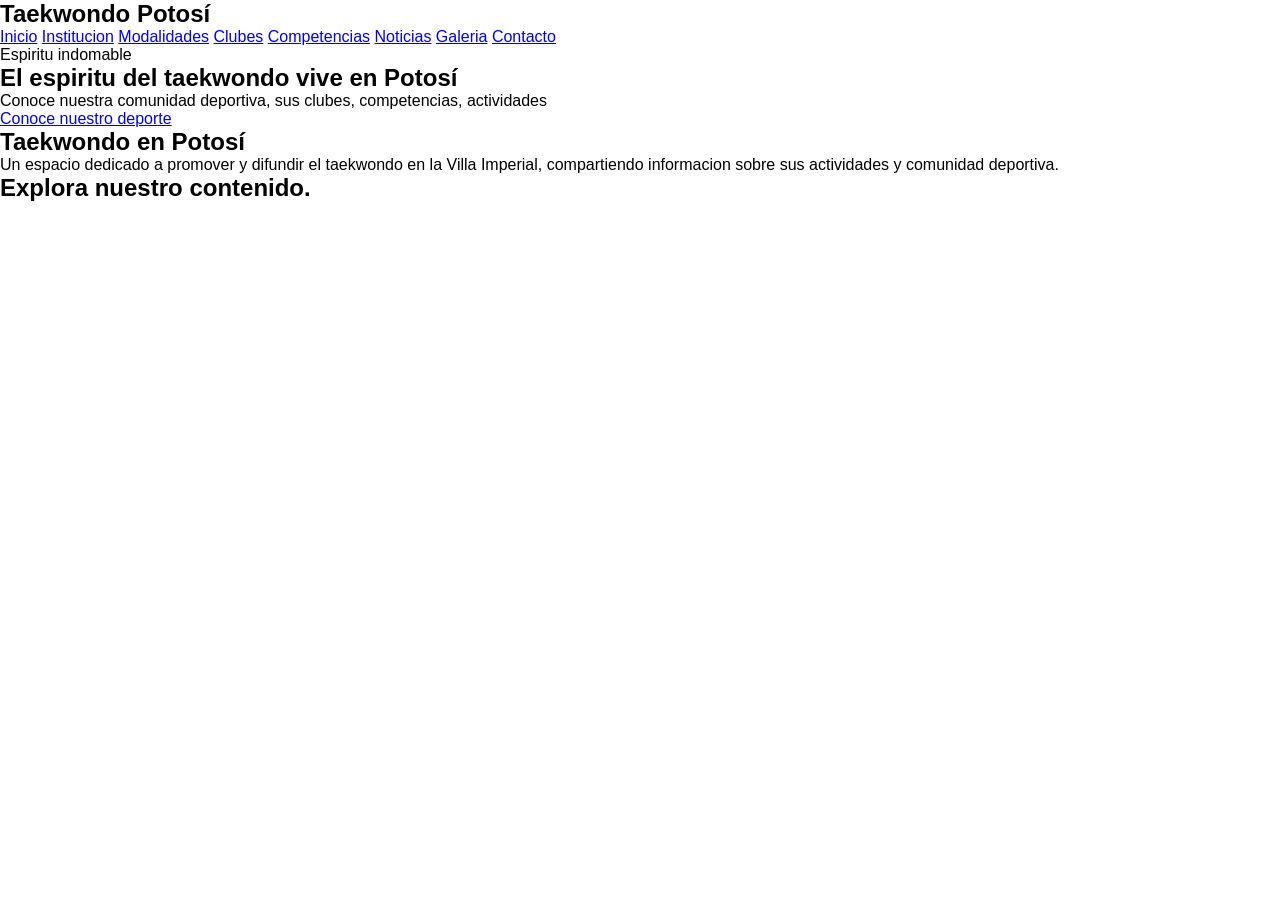
==== index.html @ 0ec26ac4 "Agregar nueva seccion de taekwond" ====
<!DOCTYPE html>
<html lang="es">
<head>
    <meta charset="UTF-8">
    <meta name="viewport" content="width=device-width, initial-scale=1.0">
    <title>Taekwondo Potosí</title>
    <meta name="description" content="Pagina independiente de difusion del taekwondo en Potosí, Bolivia.">
    <link rel="stylesheet" href="../css/style.css">
</head>
<body>
    <header>
        <div class="logo">
            <h2>Taekwondo <span>Potosí</span></h2>
        </div>
        <nav>
            <a href="index.html">Inicio</a>
            <a href="pages/institucion.html">Institucion</a>
            <a href="pages/modalidades.html">Modalidades</a>
            <a href="pages/clubes.html">Clubes</a>
            <a href="pages/competencias.html">Competencias</a>
            <a href="pages/noticias.html">Noticias</a>
            <a href="pages/galeria.html">Galeria</a>
            <a href="pages/contacto.html">Contacto</a>
        </nav>
    </header>
    <main>
        <section id="portada">
            <div class="portada-contenido">
            <p>Espiritu indomable</p>
            <h1>El espiritu del taekwondo vive en Potosí</h1>
            <p>Conoce nuestra comunidad deportiva, sus clubes, competencias, actividades</p>
            <a href="pages/modalidades.html">
                Conoce nuestro deporte
            </a>
        </section>
        <section id="presentacion">
            <h2>Taekwondo en Potosí</h2>
            <p>Un espacio dedicado a promover y difundir el taekwondo en la Villa Imperial, compartiendo informacion sobre sus actividades y comunidad deportiva.</p>
        </section>
        <section id="secciones">
            <h2>Explora nuestro contenido.</h2>
        </section>
    </main>
</body>
</html>
---- css/style.css ----
* {
    margin: 0;
    padding: 0;
    box-sizing: border-box;
}
body {
    font-family: Arial, sans-serif;
}
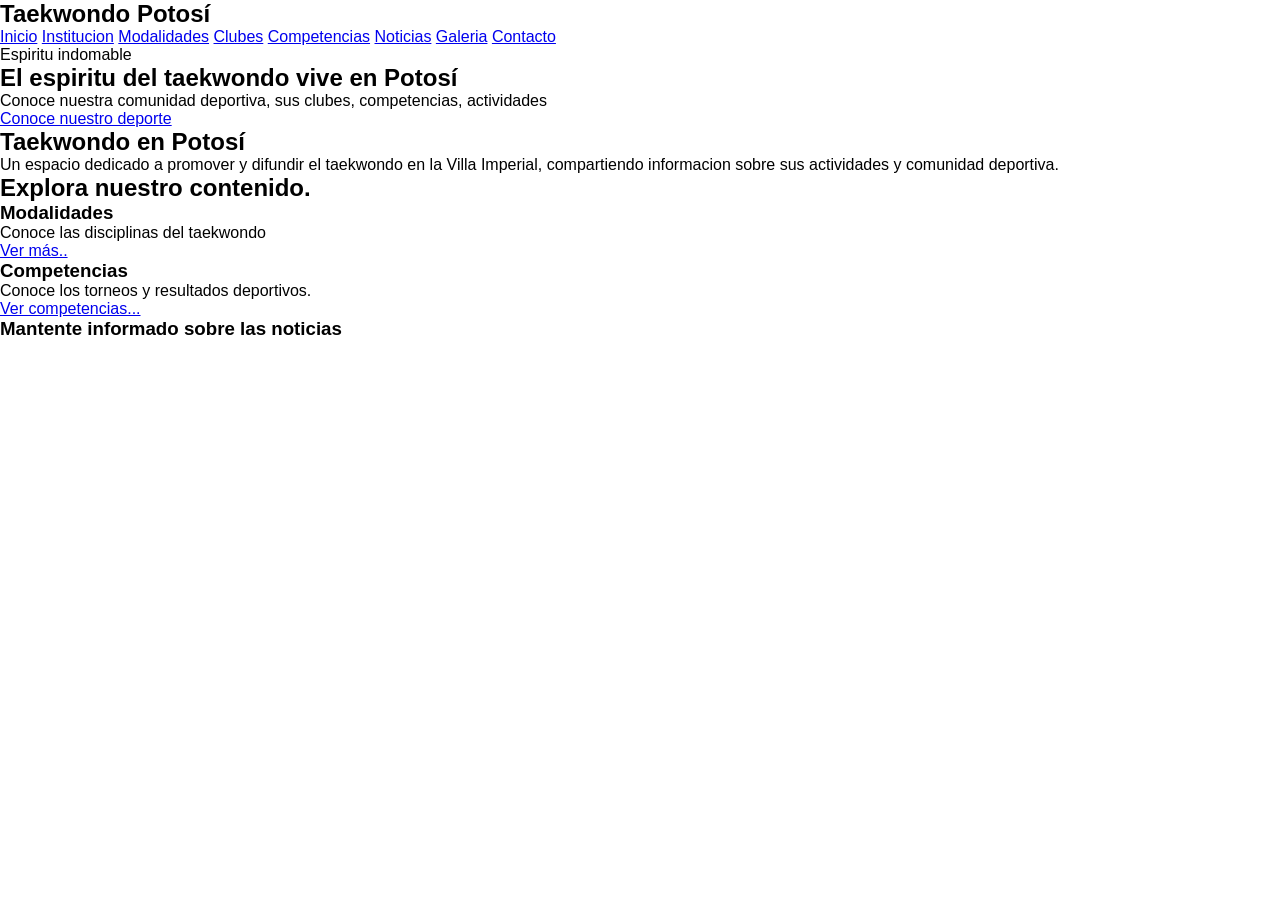
==== commit 440a214c: "Agregar nueva seccion de taekwondo" ====
--- a/index.html
+++ b/index.html
@@ -39,6 +39,28 @@
         </section>
         <section id="secciones">
             <h2>Explora nuestro contenido.</h2>
+            <div class="contenedor-tarjeta">
+                <article class="tarjeta">
+                    <h3>Modalidades</h3>
+                    <p>
+                        Conoce las disciplinas del taekwondo
+                    </p>
+                    <a href="pages/modalidades.html">
+                        Ver más..
+                    </a>
+                </article>
+                <article class="tarjeta">
+                    <h3>Competencias</h3>
+                    <p>Conoce los torneos y resultados deportivos.</p>
+                    <a href="pages/competencias.html">
+                        Ver competencias...
+                    </a>
+                </article>
+                <article class="tarjeta">
+                    <h3>Mantente informado sobre las noticias</h3>
+                    <p></p>
+                </article>
+            </div>
         </section>
     </main>
 </body>
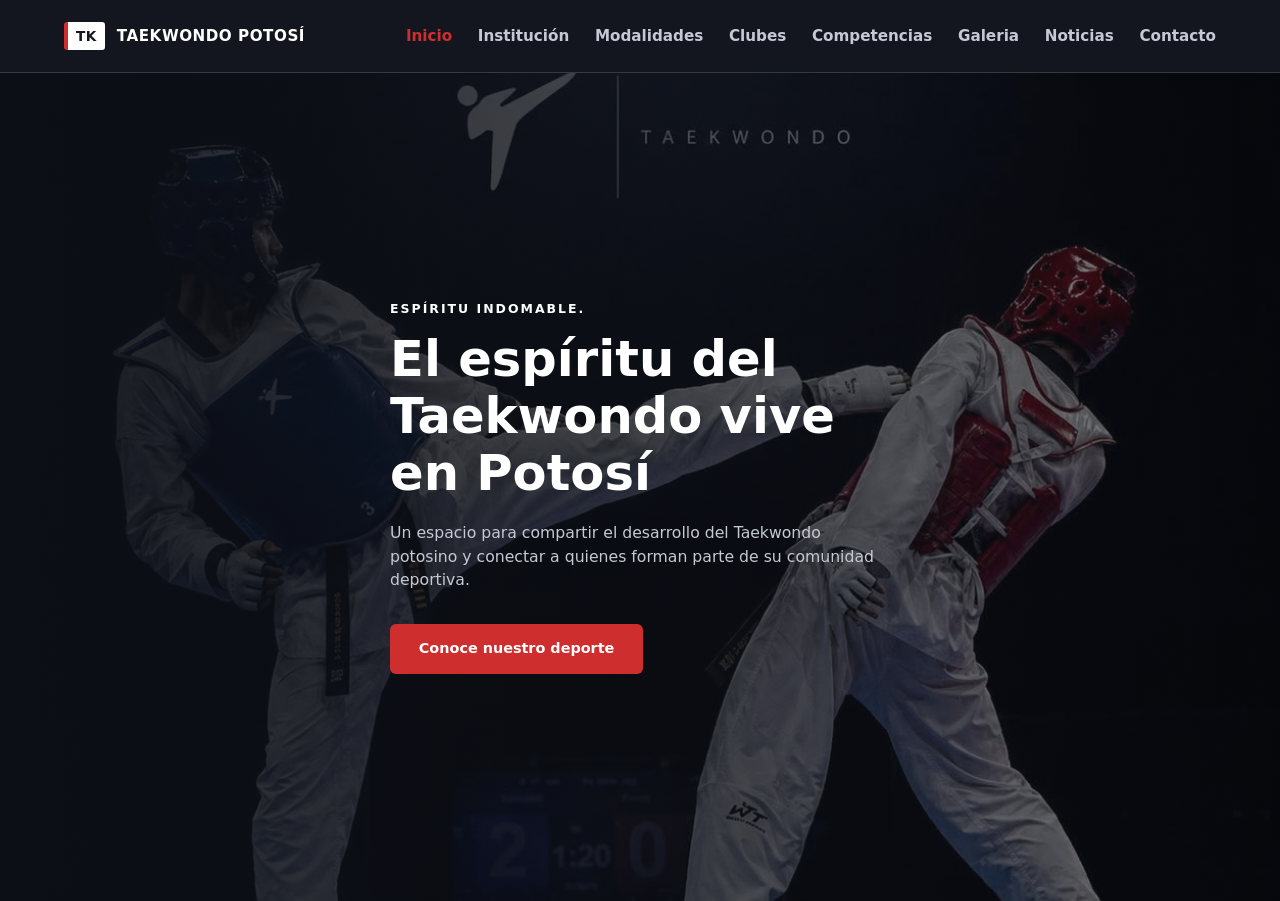
==== commit 3204217d: "Actualizar diseño de la pagina" ====
--- a/index.html
+++ b/index.html
@@ -3,63 +3,50 @@
 <head>
     <meta charset="UTF-8">
     <meta name="viewport" content="width=device-width, initial-scale=1.0">
-    <title>Taekwondo Potosí</title>
-    <meta name="description" content="Pagina independiente de difusion del taekwondo en Potosí, Bolivia.">
-    <link rel="stylesheet" href="../css/style.css">
+    <title>Taekwondo Potosí | Inicio</title>
+    <link rel="stylesheet" href="css/style.css">
 </head>
 <body>
-    <header>
-        <div class="logo">
-            <h2>Taekwondo <span>Potosí</span></h2>
+    <header class="navbar">
+        <div class="container nav-container">
+            <a href="index.html" class="brand">
+                <span class="brand-badge">TK</span>
+                <span class="brand-name">TAEKWONDO POTOSÍ</span>
+            </a>
+            <input type="checkbox" id="menu-check" class="menu-check">
+            <label for="menu-check" class="menu-toggle" aria-label="Abrir menú">
+                <span></span>
+                <span></span>
+                <span></span>
+            </label>
+            <nav class="nav-menu">
+                <ul>
+                    <li><a href="index.html" class="active">Inicio</a></li>
+                    <li><a href="pages/institucion.html">Institución</a></li>
+                    <li><a href="pages/modalidades.html">Modalidades</a></li>
+                    <li><a href="pages/clubes.html">Clubes</a></li>
+                    <li><a href="pages/competencias.html">Competencias</a></li>
+                    <li><a href="pages/galeria.html">Galeria</a></li>
+                    <li><a href="pages/noticias.html">Noticias</a></li>
+                    <li><a href="pages/contacto.html">Contacto</a></li>
+                </ul>
+            </nav>
         </div>
-        <nav>
-            <a href="index.html">Inicio</a>
-            <a href="pages/institucion.html">Institucion</a>
-            <a href="pages/modalidades.html">Modalidades</a>
-            <a href="pages/clubes.html">Clubes</a>
-            <a href="pages/competencias.html">Competencias</a>
-            <a href="pages/noticias.html">Noticias</a>
-            <a href="pages/galeria.html">Galeria</a>
-            <a href="pages/contacto.html">Contacto</a>
-        </nav>
     </header>
     <main>
-        <section id="portada">
-            <div class="portada-contenido">
-            <p>Espiritu indomable</p>
-            <h1>El espiritu del taekwondo vive en Potosí</h1>
-            <p>Conoce nuestra comunidad deportiva, sus clubes, competencias, actividades</p>
-            <a href="pages/modalidades.html">
-                Conoce nuestro deporte
-            </a>
-        </section>
-        <section id="presentacion">
-            <h2>Taekwondo en Potosí</h2>
-            <p>Un espacio dedicado a promover y difundir el taekwondo en la Villa Imperial, compartiendo informacion sobre sus actividades y comunidad deportiva.</p>
-        </section>
-        <section id="secciones">
-            <h2>Explora nuestro contenido.</h2>
-            <div class="contenedor-tarjeta">
-                <article class="tarjeta">
-                    <h3>Modalidades</h3>
-                    <p>
-                        Conoce las disciplinas del taekwondo
+        <section class="hero">
+            <div class="hero-overlay"></div>
+            <div class="container">
+                <div class="container hero-content">
+                    <p class="hero-kicker">ESPÍRITU INDOMABLE.</p>
+                    <h1>El espíritu del Taekwondo vive en Potosí</h1>
+                    <p class="hero-description">
+                        Un espacio para compartir el desarrollo del Taekwondo potosino y conectar a quienes forman parte de su comunidad deportiva.
                     </p>
-                    <a href="pages/modalidades.html">
-                        Ver más..
-                    </a>
-                </article>
-                <article class="tarjeta">
-                    <h3>Competencias</h3>
-                    <p>Conoce los torneos y resultados deportivos.</p>
-                    <a href="pages/competencias.html">
-                        Ver competencias...
-                    </a>
-                </article>
-                <article class="tarjeta">
-                    <h3>Mantente informado sobre las noticias</h3>
-                    <p></p>
-                </article>
+                    <div class="hero-actions">
+                        <a href="pages/institucion.html" class="btn-primary">Conoce nuestro deporte</a>
+                    </div>
+                </div>
             </div>
         </section>
     </main>
--- a/css/style.css
+++ b/css/style.css
@@ -1,8 +1,463 @@
+:root {
+    --bg-nav: #13161f;
+    --bg-dark: #0f1219;
+    --accent-red: #cf2e2e;
+    --accent-red-hover: #b02323;
+    --text-light: #ffffff;
+    --text-muted: #c4c9d4;
+    --border-subtle: rgba(255, 255, 255, 0.15);
+}
 * {
     margin: 0;
     padding: 0;
     box-sizing: border-box;
 }
 body {
-    font-family: Arial, sans-serif;
+    font-family: system-ui, -apple-system, 'Segoe UI', Roboto, Helvetica, Arial, sans-serif;
+    background-color: var(--bg-dark);
+    color: var(--text-light);
+    line-height: 1.5;
+}
+.container {
+    width: 90%;
+    max-width: 1200px;
+    margin: 0 auto;
+}
+.navbar {
+    background-color: var(--bg-nav);
+    border-bottom: 1px solid var(--border-subtle);
+}
+.nav-container {
+    display: flex;
+    flex-wrap: wrap;
+    justify-content: space-between;
+    align-items: center;
+    min-height: 72px;
+}
+.brand {
+    display: flex;
+    align-items: center;
+    gap: 12px;
+    text-decoration: none;
+    color: var(--text-light);
+    font-weight: 800;
+    font-size: 0.95rem;
+    letter-spacing: 0.5px;
+}
+.brand-badge {
+    background-color: #ffffff;
+    color: #13161f;
+    border-left: 4px solid var(--accent-red);
+    padding: 4px 8px;
+    border-radius: 3px;
+    font-size: 0.85rem;
+    font-weight: 900;
+}
+.menu-check {
+    display: none;
+}
+.menu-toggle {
+    display: flex;
+    flex-direction: column;
+    justify-content: center;
+    align-items: center;
+    gap: 5px;
+    width: 42px;
+    height: 38px;
+    border: 1px solid var(--border-subtle);
+    border-radius: 4px;
+    cursor: pointer;
+}
+.menu-toggle span {
+    display: block;
+    width: 20px;
+    height: 2px;
+    background-color: var(--text-light);
+}
+.menu-check:checked ~ .nav-menu {
+    display: block;
+}
+.nav-menu {
+    display: none;
+    width: 100%;
+    border-top: 1px solid var(--border-subtle);
+    padding: 1.2rem 0 1.8rem 0;
+}
+.nav-menu ul {
+    list-style: none;
+    display: flex;
+    flex-direction: column;
+    gap: 1.2rem;
+}
+.nav-menu a {
+    color: var(--text-muted);
+    text-decoration: none;
+    font-weight: 600;
+    font-size: 0.95rem;
+    transition: color 0.2s;
+}
+.nav-menu a:hover,
+.nav-menu a.active {
+    color: var(--accent-red);
+}
+.hero {
+    position: relative;
+    min-height: calc(100vh - 72px);
+    display: flex;
+    align-items: center;
+    background-image: url('../assets/img/FB_IMG_1795033793147.jpg');
+    background-size: cover;
+    background-position: center;
+    background-repeat: no-repeat;
+    padding: 3rem 0;
+}
+.hero-overlay {
+    position: absolute;
+    inset: 0;
+    background: linear-gradient(to right, rgba(13, 16, 23, 0.92) 0%, rgba(13, 16, 23, 0.72) 55%, rgba(13, 16, 23, 0.45) 100%);
+}
+.hero .container {
+    position: relative;
+    z-index: 1;
+}
+.hero-content {
+    max-width: 500px;
+    text-align: left;
+}
+.hero-kicker {
+    color: #ffffff;
+    font-size: 0.78rem;
+    font-weight: 700;
+    letter-spacing: 2px;
+    margin-bottom: 0.8rem;
+}
+.hero h1 {
+    font-size: 2.3rem;
+    line-height: 1.15;
+    margin-bottom: 1.2rem;
+    font-weight: 800;
+}
+.hero-description {
+    color: var(--text-muted);
+    font-size: 0.98rem;
+    margin-bottom: 2rem;
+}
+.btn-primary {
+    display: block;
+    width: 100%;
+    text-align: center;
+    background-color: var(--accent-red);
+    color: #ffffff;
+    text-decoration: none;
+    font-weight: 600;
+    font-size: 0.9rem;
+    padding: 0.95rem 1.8rem;
+    border-radius: 6px;
+    transition: background-color 0.2s;
+}
+.btn-primary:hover {
+    background-color: var(--accent-red-hover);
+}
+@media (min-width: 992px) {
+    .menu-toggle {
+        display: none;
+    }
+    .nav-menu {
+        display: block;
+        width: auto;
+        border-top: none;
+        padding: 0;
+    }
+    .nav-menu ul {
+        flex-direction: row;
+        gap: 1.6rem;
+    }
+    .hero h1 {
+        font-size: 3.1rem;
+    }
+    .btn-primary {
+        display: inline-block;
+        width: auto;
+        padding: 0.9rem 1.8rem;
+    }
+}
+body.light-page {
+    background-color: #f4f6f9;
+    color: #1e2430;
+}
+.institucion-section {
+    padding: 4.5rem 0 5.5rem 0;
+}
+.institucion-grid {
+    display: grid;
+    grid-template-columns: 1fr;
+    gap: 2.5rem;
+    align-items: start;
+}
+.section-kicker {
+    color: var(--accent-red);
+    font-size: 0.78rem;
+    font-weight: 700;
+    letter-spacing: 2px;
+    text-transform: uppercase;
+    margin-bottom: 0.6rem;
+}
+.institucion-intro h1 {
+    font-size: 2.2rem;
+    color: #13161f;
+    font-weight: 800;
+    line-height: 1.2;
+    margin-bottom: 1.2rem;
+}
+.intro-text {
+    color: #4a5568;
+    font-size: 1rem;
+    line-height: 1.65;
+    margin-bottom: 2rem;
+}
+.mision-vision-box {
+    display: flex;
+    flex-direction: column;
+    gap: 1.2rem;
+}
+.mv-item {
+    background-color: #ffffff;
+    border-left: 4px solid #13161f;
+    padding: 1.3rem 1.5rem;
+    border-radius: 6px;
+    box-shadow: 0 4px 15px rgba(19, 22, 31, 0.04);
+}
+.mv-item h3 {
+    font-size: 1.05rem;
+    color: #13161f;
+    margin-bottom: 0.4rem;
+    font-weight: 700;
+}
+.mv-item p {
+    color: #4a5568;
+    font-size: 0.92rem;
+    line-height: 1.6;
+}
+.institucion-card {
+    background-color: #ffffff;
+    border-top: 3px solid var(--accent-red);
+    border-radius: 8px;
+    padding: 2.2rem;
+    box-shadow: 0 10px 30px rgba(19, 22, 31, 0.06);
+}
+.card-block + .card-block {
+    margin-top: 2rem;
+    padding-top: 1.8rem;
+    border-top: 1px solid #edf2f7;
+}
+.card-block h2 {
+    font-size: 1.25rem;
+    color: #13161f;
+    font-weight: 700;
+    margin-bottom: 0.8rem;
+}
+.card-block p {
+    color: #4a5568;
+    font-size: 0.95rem;
+    line-height: 1.7;
+}
+/* Sección 5 Principios */
+.principios-section {
+    margin-top: 4.5rem;
+    padding-top: 3.5rem;
+    border-top: 1px solid #e2e8f0;
+}
+.principios-header {
+    margin-bottom: 2rem;
+}
+.principios-header h2 {
+    font-size: 1.8rem;
+    color: #13161f;
+    font-weight: 800;
+}
+.principios-grid {
+    display: grid;
+    grid-template-columns: 1fr;
+    gap: 1.3rem;
+}
+.principio-card {
+    background-color: #ffffff;
+    padding: 1.6rem;
+    border-radius: 8px;
+    border-bottom: 3px solid transparent;
+    box-shadow: 0 4px 15px rgba(19, 22, 31, 0.04);
+    transition: transform 0.2s, border-color 0.2s;
+}
+.principio-card:hover {
+    transform: translateY(-4px);
+    border-bottom-color: var(--accent-red);
+}
+.principio-num {
+    display: inline-block;
+    font-size: 0.8rem;
+    font-weight: 800;
+    color: var(--accent-red);
+    margin-bottom: 0.5rem;
+}
+.principio-card h3 {
+    font-size: 1.05rem;
+    color: #13161f;
+    font-weight: 700;
+    margin-bottom: 0.5rem;
+}
+.principio-card p {
+    color: #4a5568;
+    font-size: 0.9rem;
+    line-height: 1.55;
+}
+@media (min-width: 768px) {
+    .principios-grid {
+        grid-template-columns: repeat(2, 1fr);
+    }
+}
+@media (min-width: 992px) {
+    .institucion-grid {
+        grid-template-columns: 1fr 1.35fr;
+        gap: 3.5rem;
+    }
+    .institucion-intro h1 {
+        font-size: 2.5rem;
+    }
+    .principios-grid {
+        grid-template-columns: repeat(3, 1fr);
+    }
+}
+.modalidades-section {
+    padding: 4.5rem 0 5.5rem 0;
+}
+.modalidades-header {
+    max-width: 680px;
+    margin-bottom: 2.5rem;
+}
+.modalidades-header h1 {
+    font-size: 2.2rem;
+    color: #13161f;
+    font-weight: 800;
+    line-height: 1.2;
+    margin-bottom: 1rem;
+}
+.modalidades-grid {
+    display: grid;
+    grid-template-columns: 1fr;
+    gap: 2rem;
+}
+.modalidad-card {
+    background-color: #ffffff;
+    border-radius: 8px;
+    overflow: hidden;
+    box-shadow: 0 10px 30px rgba(19, 22, 31, 0.06);
+    display: flex;
+    flex-direction: column;
+}
+.modalidad-img {
+    width: 100%;
+    height: 280px;
+    background-color: #13161f;
+    overflow: hidden;
+}
+.modalidad-img img {
+    width: 100%;
+    height: 100%;
+    object-fit: cover;
+    display: block;
+    transition: transform 0.35s ease;
+}
+.modalidad-card:hover .modalidad-img img {
+    transform: scale(1.03);
+}
+.modalidad-body {
+    padding: 2rem;
+    flex: 1;
+}
+.modalidad-tag {
+    display: block;
+    color: var(--accent-red);
+    font-size: 0.78rem;
+    font-weight: 700;
+    letter-spacing: 1.5px;
+    margin-bottom: 0.5rem;
+}
+.modalidad-body h2 {
+    font-size: 1.5rem;
+    color: #13161f;
+    font-weight: 800;
+    margin-bottom: 0.8rem;
+}
+.modalidad-body p {
+    color: #4a5568;
+    font-size: 0.95rem;
+    line-height: 1.65;
+    margin-bottom: 1.4rem;
+}
+.modalidad-list {
+    list-style: none;
+    border-top: 1px solid #edf2f7;
+    padding-top: 1.2rem;
+    display: flex;
+    flex-direction: column;
+    gap: 0.75rem;
+}
+.modalidad-list li {
+    color: #4a5568;
+    font-size: 0.9rem;
+    line-height: 1.5;
+}
+.modalidad-list strong {
+    color: #13161f;
+}
+.complementos-section {
+    margin-top: 4.5rem;
+    padding-top: 3.5rem;
+    border-top: 1px solid #e2e8f0;
+}
+.complementos-header {
+    margin-bottom: 2rem;
+}
+.complementos-header h2 {
+    font-size: 1.8rem;
+    color: #13161f;
+    font-weight: 800;
+}
+.complementos-grid {
+    display: grid;
+    grid-template-columns: 1fr;
+    gap: 1.5rem;
+}
+.complemento-card {
+    background-color: #ffffff;
+    padding: 1.8rem;
+    border-radius: 8px;
+    border-left: 4px solid #13161f;
+    box-shadow: 0 4px 15px rgba(19, 22, 31, 0.04);
+}
+.complemento-card h3 {
+    font-size: 1.1rem;
+    color: #13161f;
+    font-weight: 700;
+    margin-bottom: 0.6rem;
+}
+.complemento-card p {
+    color: #4a5568;
+    font-size: 0.92rem;
+    line-height: 1.6;
+}
+@media (min-width: 992px) {
+    .modalidades-header h1 {
+        font-size: 2.5rem;
+    }
+    .modalidades-grid {
+        grid-template-columns: repeat(2, 1fr);
+        gap: 2.5rem;
+    }
+    .modalidad-img {
+        height: 320px;
+    }
+    .complementos-grid {
+        grid-template-columns: repeat(3, 1fr);
+    }
 }
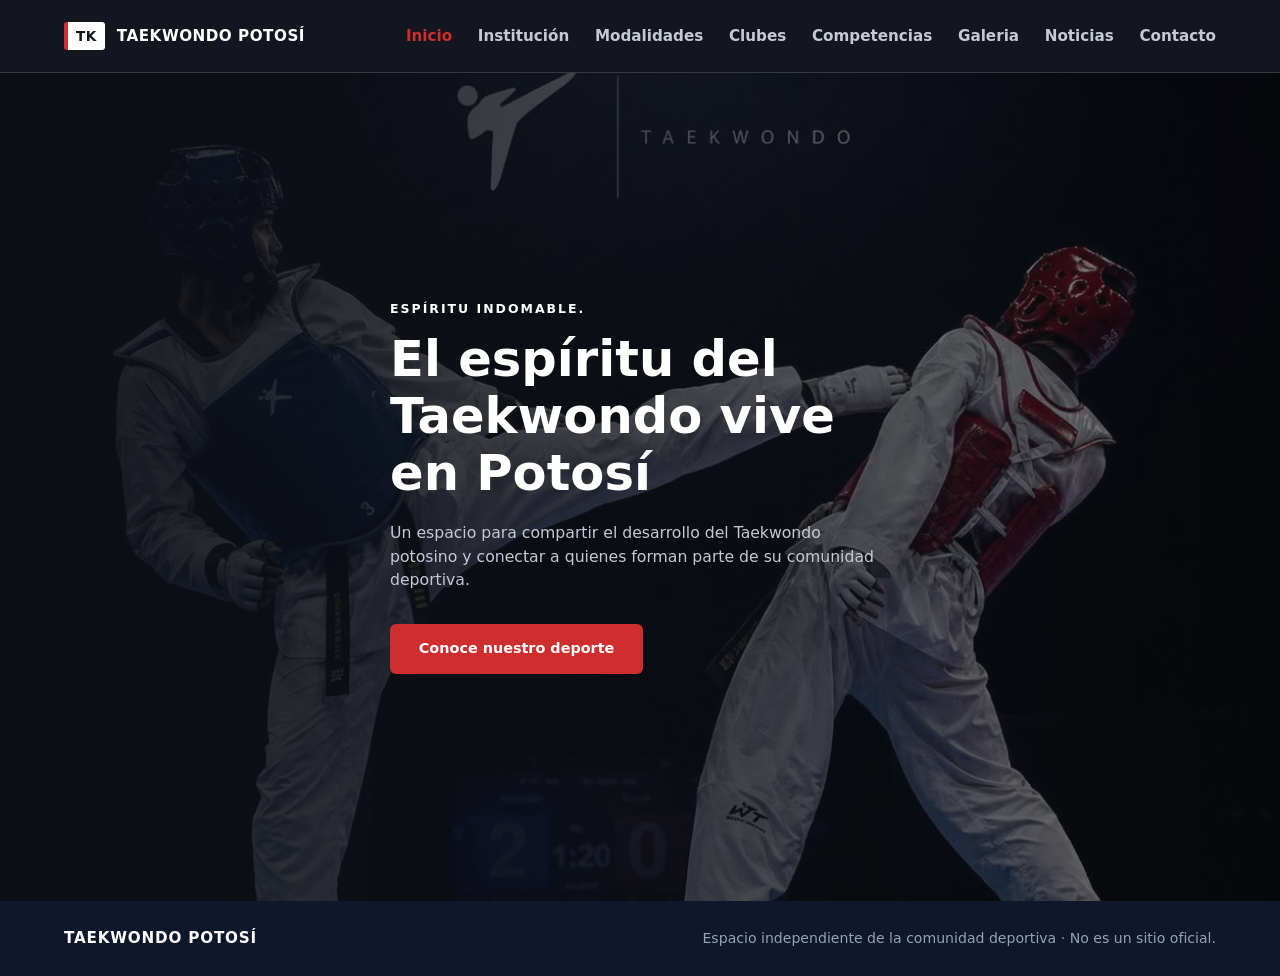
==== commit e6b32906: "Ultimas modificaciones de la pagina web" ====
--- a/index.html
+++ b/index.html
@@ -50,5 +50,11 @@
             </div>
         </section>
     </main>
+    <footer class="site-footer">
+    <div class="container footer-container">
+        <span class="footer-brand">TAEKWONDO POTOSÍ</span>
+        <p class="footer-note">Espacio independiente de la comunidad deportiva · No es un sitio oficial.</p>
+    </div>
+</footer>
 </body>
 </html>
--- a/css/style.css
+++ b/css/style.css
@@ -17,6 +17,9 @@
     background-color: var(--bg-dark);
     color: var(--text-light);
     line-height: 1.5;
+    min-height: 100vh;
+    display: flex;
+    flex-direction: column;
 }
 .container {
     width: 90%;
@@ -310,12 +313,12 @@
     font-size: 0.9rem;
     line-height: 1.55;
 }
-@media (min-width: 768px) {
+@media (min-width: 600px) {
     .principios-grid {
         grid-template-columns: repeat(2, 1fr);
     }
 }
-@media (min-width: 992px) {
+@media (min-width: 900px) {
     .institucion-grid {
         grid-template-columns: 1fr 1.35fr;
         gap: 3.5rem;
@@ -446,7 +449,7 @@
     font-size: 0.92rem;
     line-height: 1.6;
 }
-@media (min-width: 992px) {
+@media (min-width: 900px) {
     .modalidades-header h1 {
         font-size: 2.5rem;
     }
@@ -460,4 +463,646 @@
     .complementos-grid {
         grid-template-columns: repeat(3, 1fr);
     }
+}
+.page-light {
+  background-color: #f5f6f8;
+  color: #13161f;
+  min-height: calc(100vh - 72px);
+  padding: 3.5rem 0 5rem 0;
+}
+.section-intro {
+  max-width: 720px;
+  margin-bottom: 2.5rem;
+}
+.kicker-red {
+  display: block;
+  color: var(--accent-red);
+  font-size: 0.78rem;
+  font-weight: 800;
+  letter-spacing: 1.5px;
+  margin-bottom: 0.5rem;
+}
+.section-intro h1 {
+  font-size: 2.2rem;
+  font-weight: 800;
+  color: #13161f;
+  margin-bottom: 0.8rem;
+}
+.section-intro p {
+  color: #4a5568;
+  font-size: 1rem;
+}
+.clubs-grid {
+  display: grid;
+  grid-template-columns: repeat(3, 1fr);
+  gap: 1.8rem;
+}
+.club-card {
+  background-color: #ffffff;
+  border-radius: 10px;
+  overflow: hidden;
+  border: 1px solid #e2e8f0;
+  box-shadow: 0 4px 12px rgba(0, 0, 0, 0.04);
+  display: flex;
+  flex-direction: column;
+}
+.club-img {
+  width: 100%;
+  height: 210px;
+  background-color: #ffffff;
+  border-bottom: 1px solid #edf2f7;
+  display: flex;
+  align-items: center;
+  justify-content: center;
+  overflow: hidden;
+}
+.club-img img {
+  width: 100%;
+  height: 100%;
+  object-fit: cover;
+}
+.club-body {
+  padding: 1.5rem;
+}
+.club-body h3 {
+  font-size: 1.15rem;
+  font-weight: 700;
+  color: #13161f;
+  margin-bottom: 0.6rem;
+}
+.club-body p {
+  color: #4a5568;
+  font-size: 0.92rem;
+  line-height: 1.55;
+}
+@media (max-width: 900px) {
+  .clubs-grid {
+    grid-template-columns: repeat(2, 1fr);
+  }
+}
+@media (max-width: 600px) {
+  .clubs-grid {
+    grid-template-columns: 1fr;
+  }
+}
+.page-dark {
+  background-color: #161b26;
+  color: #ffffff;
+  min-height: calc(100vh - 72px);
+  padding: 3.5rem 0 5rem 0;
+}
+.section-intro-dark {
+  max-width: 720px;
+  margin-bottom: 2.5rem;
+}
+.section-intro-dark h1 {
+  font-size: 2.2rem;
+  font-weight: 800;
+  color: #ffffff;
+  margin-bottom: 0.8rem;
+}
+.section-intro-dark p {
+  color: #c4c9d4;
+  font-size: 1rem;
+  line-height: 1.6;
+}
+.competencias-grid {
+  display: grid;
+  grid-template-columns: repeat(2, 1fr);
+  gap: 2rem;
+}
+.comp-card {
+  background-color: #1d2331;
+  border: 1px solid rgba(255, 255, 255, 0.12);
+  border-radius: 10px;
+  overflow: hidden;
+  display: flex;
+  flex-direction: column;
+}
+.comp-img {
+  width: 100%;
+  height: 260px;
+  overflow: hidden;
+}
+.comp-img img {
+  width: 100%;
+  height: 100%;
+  object-fit: cover;
+}
+.comp-body {
+  padding: 1.8rem;
+}
+.comp-body h3 {
+  font-size: 1.25rem;
+  font-weight: 700;
+  color: #ffffff;
+  margin-bottom: 0.7rem;
+}
+.comp-body p {
+  color: #c4c9d4;
+  font-size: 0.95rem;
+  line-height: 1.6;
+}
+@media (max-width: 900px) {
+  .competencias-grid {
+    gap: 1.5rem;
+  }
+  .comp-img {
+    height: 220px;
+  }
+  .comp-body {
+    padding: 1.4rem;
+  }
+}
+@media (max-width: 600px) {
+  .page-dark {
+    padding: 2.5rem 0 3.5rem 0;
+  }
+  .section-intro-dark h1 {
+    font-size: 1.8rem;
+  }
+  .competencias-grid {
+    grid-template-columns: 1fr;
+    gap: 1.5rem;
+  }
+  .comp-img {
+    height: 190px;
+  }
+}
+.galeria-section {
+    padding: 60px 0 80px;
+}
+.galeria-header {
+    max-width: 700px;
+    margin-bottom: 45px;
+}
+.galeria-bloque {
+    margin-bottom: 60px;
+}
+.bloque-titulo {
+    margin-bottom: 24px;
+    border-left: 4px solid #c8102e;
+    padding-left: 14px;
+}
+.bloque-titulo h2 {
+    font-size: 1.7rem;
+    margin-bottom: 4px;
+}
+.bloque-titulo p {
+    color: #555;
+    font-size: 0.95rem;
+}
+.entrenamiento-layout {
+    display: grid;
+    grid-template-columns: 1.4fr 1fr;
+    gap: 24px;
+    align-items: stretch;
+}
+.video-card {
+    background: #ffffff;
+    border-radius: 14px;
+    overflow: hidden;
+    box-shadow: 0 8px 24px rgba(0, 0, 0, 0.08);
+    display: flex;
+    flex-direction: column;
+}
+.video-card video {
+    width: 100%;
+    height: 100%;
+    min-height: 320px;
+    max-height: 440px;
+    object-fit: cover;
+    background: #0f172a;
+    display: block;
+}
+.media-caption {
+    padding: 16px 20px;
+}
+.media-caption span {
+    display: inline-block;
+    font-size: 0.75rem;
+    font-weight: 700;
+    letter-spacing: 1px;
+    color: #c8102e;
+    margin-bottom: 4px;
+}
+.media-caption p {
+    font-weight: 600;
+    color: #1e293b;
+}
+.entrenamiento-fotos {
+    display: grid;
+    grid-template-rows: 1fr 1fr;
+    gap: 20px;
+}
+.competencias-grid {
+    display: grid;
+    grid-template-columns: repeat(3, 1fr);
+    gap: 24px;
+}
+.galeria-card {
+    position: relative;
+    background: #ffffff;
+    border-radius: 14px;
+    overflow: hidden;
+    box-shadow: 0 8px 24px rgba(0, 0, 0, 0.07);
+    transition: transform 0.25s ease, box-shadow 0.25s ease;
+    margin: 0;
+}
+.galeria-card:hover {
+    transform: translateY(-5px);
+    box-shadow: 0 14px 30px rgba(0, 0, 0, 0.12);
+}
+.galeria-card img {
+    width: 100%;
+    height: 220px;
+    object-fit: cover;
+    display: block;
+}
+.entrenamiento-fotos .galeria-card img {
+    height: 165px;
+}
+.galeria-badge {
+    position: absolute;
+    top: 14px;
+    left: 14px;
+    background: rgba(15, 23, 42, 0.85);
+    color: #ffffff;
+    font-size: 0.72rem;
+    font-weight: 700;
+    letter-spacing: 0.8px;
+    padding: 5px 10px;
+    border-radius: 6px;
+}
+.galeria-card figcaption {
+    padding: 16px 18px;
+    font-size: 0.92rem;
+    color: #334155;
+}
+.galeria-card figcaption h3 {
+    font-size: 1.05rem;
+    color: #0f172a;
+    margin-bottom: 6px;
+}
+@media (max-width: 900px) {
+    .entrenamiento-layout {
+        grid-template-columns: 1fr;
+    }
+
+    .entrenamiento-fotos {
+        grid-template-rows: auto;
+        grid-template-columns: 1fr 1fr;
+    }
+
+    .competencias-grid {
+        grid-template-columns: repeat(2, 1fr);
+    }
+}
+@media (max-width: 600px) {
+    .galeria-section {
+        padding: 40px 0 60px;
+    }
+    .bloque-titulo h2 {
+        font-size: 1.4rem;
+    }
+    .video-card video {
+        min-height: 220px;
+    }
+    .entrenamiento-fotos {
+        grid-template-columns: 1fr;
+    }
+    .competencias-grid {
+        grid-template-columns: 1fr;
+    }
+    .galeria-card img,
+    .entrenamiento-fotos .galeria-card img {
+        height: 200px;
+    }
+}
+.noticias-section {
+    padding: 60px 0 80px;
+}
+
+.noticias-header {
+    max-width: 720px;
+    margin-bottom: 40px;
+}
+.noticia-destacada {
+    display: grid;
+    grid-template-columns: 1.1fr 1fr;
+    background: #ffffff;
+    border-radius: 16px;
+    overflow: hidden;
+    box-shadow: 0 10px 28px rgba(0, 0, 0, 0.08);
+    margin-bottom: 50px;
+}
+.noticia-destacada-img {
+    position: relative;
+    min-height: 320px;
+}
+.noticia-destacada-img img {
+    width: 100%;
+    height: 100%;
+    object-fit: cover;
+    display: block;
+}
+.noticia-destacada-body {
+    padding: 36px;
+    display: flex;
+    flex-direction: column;
+    justify-content: center;
+}
+.noticia-fecha {
+    display: block;
+    font-size: 0.78rem;
+    font-weight: 700;
+    letter-spacing: 0.8px;
+    color: #64748b;
+    margin-bottom: 10px;
+}
+.noticia-destacada-body h2 {
+    font-size: 1.65rem;
+    line-height: 1.3;
+    color: #0f172a;
+    margin-bottom: 14px;
+}
+.noticia-destacada-body p {
+    color: #475569;
+    line-height: 1.65;
+}
+
+.noticias-subtitulo {
+    border-left: 4px solid #c8102e;
+    padding-left: 14px;
+    margin-bottom: 24px;
+}
+.noticias-subtitulo h2 {
+    font-size: 1.5rem;
+    color: #0f172a;
+    margin-bottom: 4px;
+}
+.noticias-subtitulo p {
+    font-size: 0.95rem;
+    color: #64748b;
+}
+.noticias-grid {
+    display: grid;
+    grid-template-columns: repeat(2, 1fr);
+    gap: 28px;
+}
+.noticia-card {
+    background: #ffffff;
+    border-radius: 14px;
+    overflow: hidden;
+    box-shadow: 0 8px 24px rgba(0, 0, 0, 0.07);
+    transition: transform 0.25s ease, box-shadow 0.25s ease;
+    display: flex;
+    flex-direction: column;
+}
+.noticia-card:hover {
+    transform: translateY(-5px);
+    box-shadow: 0 14px 30px rgba(0, 0, 0, 0.12);
+}
+.noticia-card-media {
+    position: relative;
+    height: 240px;
+    background: #0f172a;
+}
+.noticia-card-media img,
+.noticia-card-media video {
+    width: 100%;
+    height: 100%;
+    object-fit: cover;
+    display: block;
+}
+.noticia-tag {
+    position: absolute;
+    top: 14px;
+    left: 14px;
+    z-index: 2;
+    background: #c8102e;
+    color: #ffffff;
+    font-size: 0.72rem;
+    font-weight: 700;
+    letter-spacing: 0.8px;
+    padding: 5px 10px;
+    border-radius: 6px;
+    pointer-events: none;
+}
+.noticia-tag.tag-convocatoria {
+    background: #0f172a;
+}
+.noticia-card-body {
+    padding: 24px;
+    flex: 1;
+}
+.noticia-card-body h3 {
+    font-size: 1.2rem;
+    line-height: 1.35;
+    color: #0f172a;
+    margin-bottom: 10px;
+}
+.noticia-card-body p {
+    font-size: 0.94rem;
+    line-height: 1.6;
+    color: #475569;
+}
+@media (max-width: 900px) {
+    .noticia-destacada {
+        grid-template-columns: 1fr;
+    }
+
+    .noticia-destacada-img {
+        min-height: 260px;
+        max-height: 360px;
+    }
+
+    .noticia-destacada-body {
+        padding: 28px;
+    }
+
+    .noticias-grid {
+        gap: 20px;
+    }
+}
+@media (max-width: 600px) {
+    .noticias-section {
+        padding: 40px 0 60px;
+    }
+
+    .noticia-destacada-body {
+        padding: 20px;
+    }
+
+    .noticia-destacada-body h2 {
+        font-size: 1.35rem;
+    }
+
+    .noticias-grid {
+        grid-template-columns: 1fr;
+        gap: 20px;
+    }
+
+    .noticia-card-media {
+        height: 210px;
+    }
+
+    .noticia-card-body {
+        padding: 20px;
+    }
+}
+.contacto-section {
+    padding: 60px 0 80px;
+}
+.contacto-grid {
+    display: grid;
+    grid-template-columns: 1fr 1.25fr;
+    gap: 48px;
+    align-items: start;
+}
+.contacto-info h1 {
+    margin-bottom: 14px;
+}
+.contacto-info .intro-text {
+    margin-bottom: 32px;
+}
+.info-item {
+    margin-bottom: 24px;
+}
+.info-item h3 {
+    font-size: 1.05rem;
+    color: #0f172a;
+    margin-bottom: 6px;
+}
+.info-item p {
+    color: #475569;
+    font-size: 0.96rem;
+    line-height: 1.6;
+}
+.contacto-card {
+    background: #ffffff;
+    padding: 36px;
+    border-radius: 16px;
+    box-shadow: 0 10px 28px rgba(0, 0, 0, 0.07);
+}
+.contacto-card h2 {
+    font-size: 1.45rem;
+    color: #0f172a;
+    margin-bottom: 6px;
+}
+.form-subtext {
+    color: #64748b;
+    font-size: 0.92rem;
+    margin-bottom: 24px;
+}
+.contacto-form .form-row {
+    display: grid;
+    grid-template-columns: 1fr 1fr;
+    gap: 16px;
+}
+.form-group {
+    display: flex;
+    flex-direction: column;
+    margin-bottom: 18px;
+}
+.form-group label {
+    font-size: 0.88rem;
+    font-weight: 600;
+    color: #1e293b;
+    margin-bottom: 6px;
+}
+.form-group input,
+.form-group textarea {
+    width: 100%;
+    padding: 11px 14px;
+    border: 1px solid #cbd5e1;
+    border-radius: 8px;
+    font-family: inherit;
+    font-size: 0.95rem;
+    color: #0f172a;
+    background: #f8fafc;
+    transition: border-color 0.2s ease, background 0.2s ease;
+}
+.form-group input:focus,
+.form-group textarea:focus {
+    outline: none;
+    border-color: #c8102e;
+    background: #ffffff;
+}
+.btn-enviar {
+    background: #c8102e;
+    color: #ffffff;
+    border: none;
+    padding: 12px 24px;
+    border-radius: 8px;
+    font-size: 0.95rem;
+    font-weight: 700;
+    cursor: pointer;
+    transition: background 0.2s ease;
+}
+.btn-enviar:hover {
+    background: #a30d25;
+}
+@media (max-width: 900px) {
+    .contacto-grid {
+        grid-template-columns: 1fr;
+        gap: 32px;
+    }
+
+    .contacto-card {
+        padding: 28px;
+    }
+}
+@media (max-width: 600px) {
+    .contacto-section {
+        padding: 40px 0 60px;
+    }
+    .contacto-card {
+        padding: 20px;
+    }
+    .contacto-form .form-row {
+        grid-template-columns: 1fr;
+        gap: 0;
+    }
+    .btn-enviar {
+        width: 100%;
+    }
+}
+.site-footer {
+    background: #0f172a;
+    color: #cbd5e1;
+    padding: 26px 0;
+    margin-top: auto;
+}
+.footer-container {
+    display: flex;
+    justify-content: space-between;
+    align-items: center;
+    gap: 16px;
+}
+.footer-brand {
+    color: #ffffff;
+    font-weight: 800;
+    font-size: 0.95rem;
+    letter-spacing: 0.8px;
+}
+.footer-note {
+    font-size: 0.88rem;
+    color: #94a3b8;
+    margin: 0;
+}
+@media (max-width: 900px) {
+    .site-footer {
+        padding: 22px 0;
+    }
+}
+@media (max-width: 600px) {
+    .footer-container {
+        flex-direction: column;
+        text-align: center;
+        gap: 8px;
+    }
+    .footer-note {
+        font-size: 0.82rem;
+    }
 }
